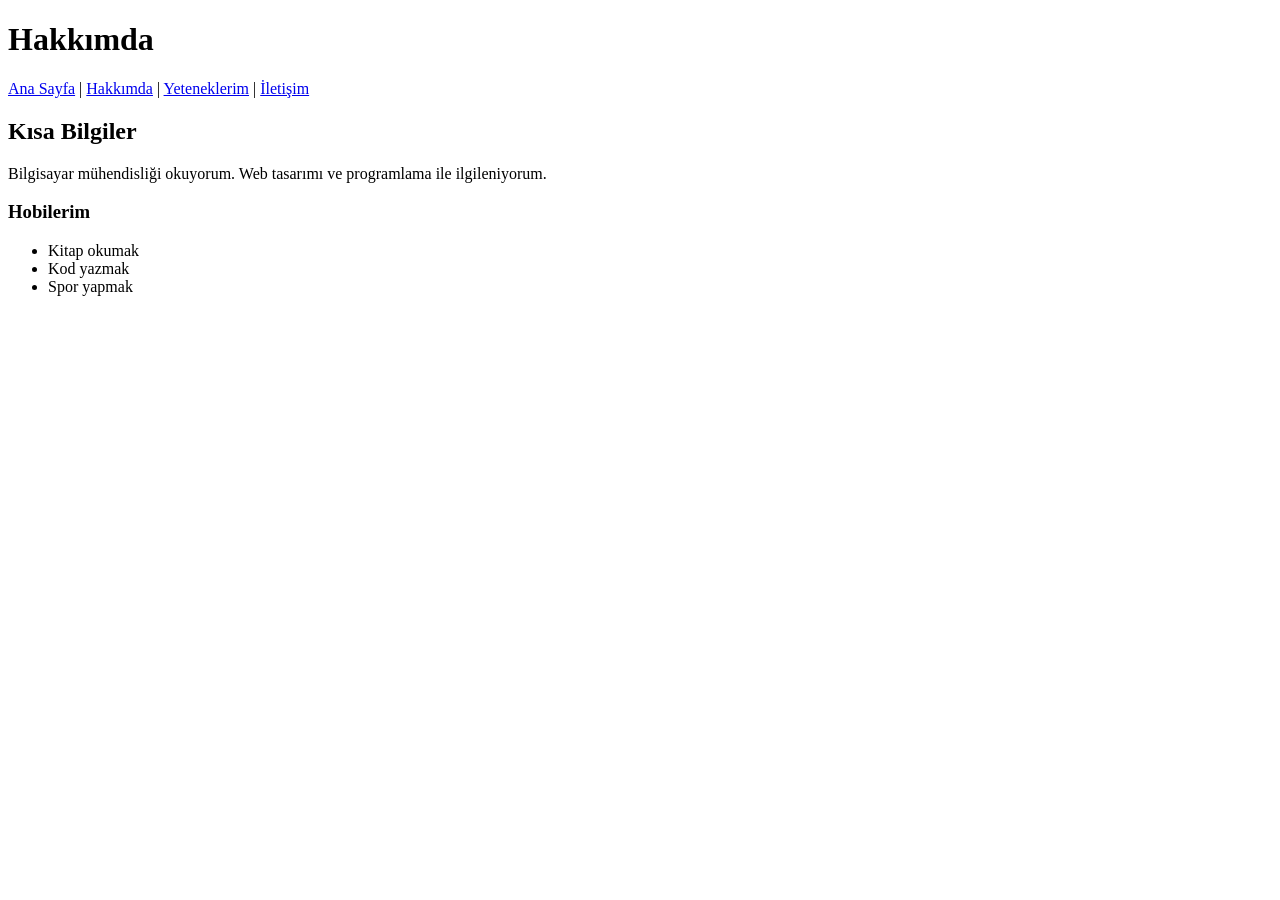
==== hakkimda.html @ 9bf404ff "Add files via upload" ====
<!DOCTYPE html>
<html lang="tr">
<head>
    <meta charset="UTF-8">
    <title>Hakkımda</title>
    <link rel="stylesheet" href="css/style.css">
</head>
<body>

    <header>
        <h1>Hakkımda</h1>
        <nav>
            <a href="index.html">Ana Sayfa</a> |
            <a href="hakkimda.html">Hakkımda</a> |
            <a href="yetenekler.html">Yeteneklerim</a> |
            <a href="iletisim.html">İletişim</a>
        </nav>
    </header>

    <main>
        <h2>Kısa Bilgiler</h2>
        <p>Bilgisayar mühendisliği okuyorum. Web tasarımı ve programlama ile ilgileniyorum.</p>
        
        <h3>Hobilerim</h3>
        <ul>
            <li>Kitap okumak</li>
            <li>Kod yazmak</li>
            <li>Spor yapmak</li>
        </ul>
    </main>

</body>
</html>
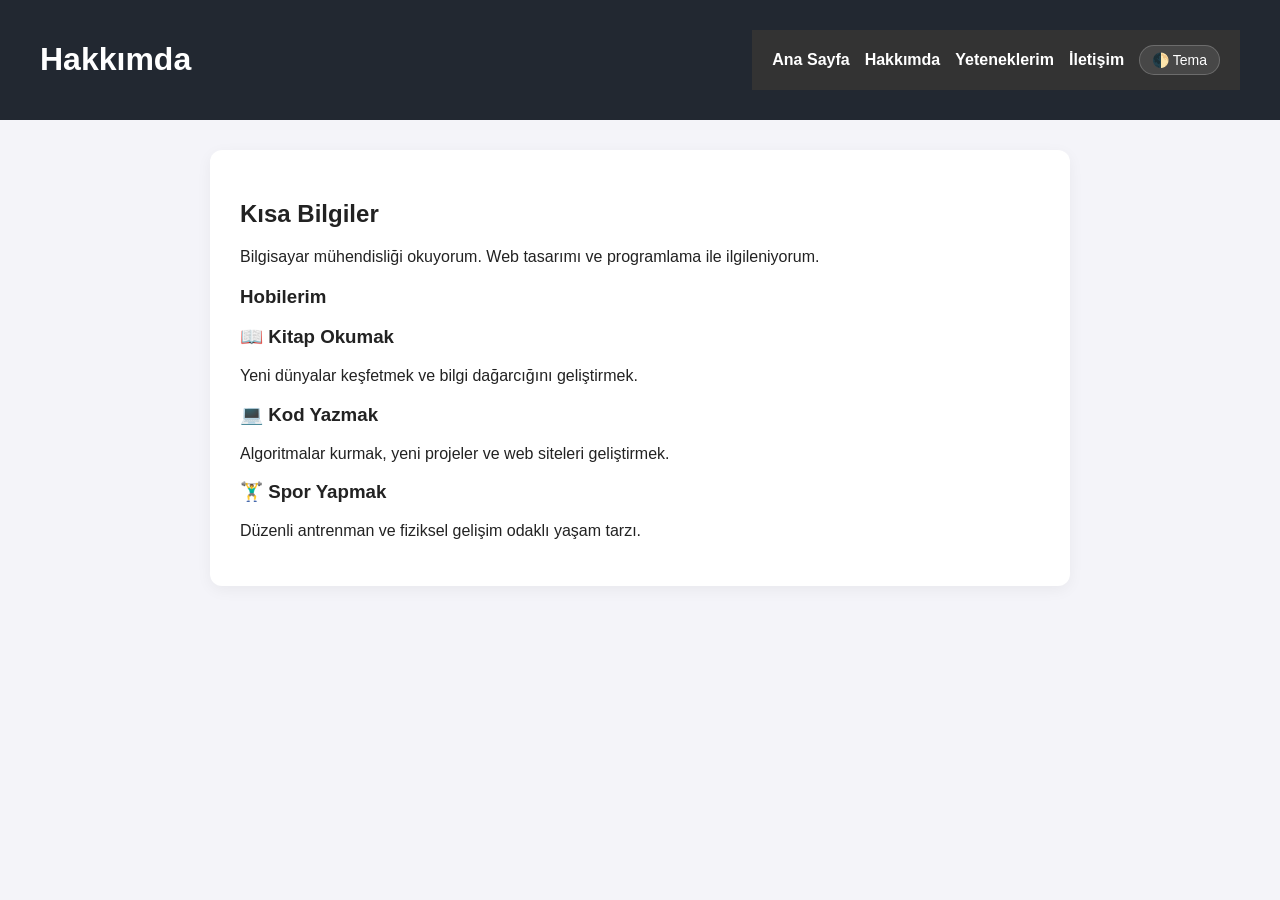
==== commit 675b1ec4: "Add files via upload" ====
--- a/hakkimda.html
+++ b/hakkimda.html
@@ -10,24 +10,51 @@
     <header>
         <h1>Hakkımda</h1>
         <nav>
-            <a href="index.html">Ana Sayfa</a> |
-            <a href="hakkimda.html">Hakkımda</a> |
-            <a href="yetenekler.html">Yeteneklerim</a> |
+            <a href="index.html">Ana Sayfa</a>
+            <a href="hakkimda.html">Hakkımda</a>
+            <a href="yetenekler.html">Yeteneklerim</a>
             <a href="iletisim.html">İletişim</a>
+            <button class="theme-toggle" onclick="toggleTheme()">🌓 Tema</button>
         </nav>
     </header>
 
     <main>
         <h2>Kısa Bilgiler</h2>
-        <p>Bilgisayar mühendisliği okuyorum. Web tasarımı ve programlama ile ilgileniyorum.</p>
+        <div class="card" style="margin-bottom: 20px;">
+            <p>Bilgisayar mühendisliği okuyorum. Web tasarımı ve programlama ile ilgileniyorum.</p>
+        </div>
         
         <h3>Hobilerim</h3>
-        <ul>
-            <li>Kitap okumak</li>
-            <li>Kod yazmak</li>
-            <li>Spor yapmak</li>
-        </ul>
+        <div class="card-grid">
+            <div class="card">
+                <h3>📖 Kitap Okumak</h3>
+                <p>Yeni dünyalar keşfetmek ve bilgi dağarcığını geliştirmek.</p>
+            </div>
+            <div class="card">
+                <h3>💻 Kod Yazmak</h3>
+                <p>Algoritmalar kurmak, yeni projeler ve web siteleri geliştirmek.</p>
+            </div>
+            <div class="card">
+                <h3>🏋️‍♂️ Spor Yapmak</h3>
+                <p>Düzenli antrenman ve fiziksel gelişim odaklı yaşam tarzı.</p>
+            </div>
+        </div>
     </main>
 
+    <script>
+        function toggleTheme() {
+            const html = document.documentElement;
+            if (html.getAttribute('data-theme') === 'dark') {
+                html.removeAttribute('data-theme');
+                localStorage.setItem('theme', 'light');
+            } else {
+                html.setAttribute('data-theme', 'dark');
+                localStorage.setItem('theme', 'dark');
+            }
+        }
+        if (localStorage.getItem('theme') === 'dark') {
+            document.documentElement.setAttribute('data-theme', 'dark');
+        }
+    </script>
 </body>
-</html>+</html>
--- a/css/style.css
+++ b/css/style.css
@@ -0,0 +1,181 @@
+:root {
+    --bg-color: #f4f4f9;
+    --text-color: #222;
+    --main-bg: #ffffff;
+    --header-bg: #222831;
+    --nav-bg: #333;
+    --card-bg: #ffffff;
+    --card-shadow: rgba(0, 0, 0, 0.05);
+    --border-color: #ddd;
+}
+
+[data-theme="dark"] {
+    --bg-color: #121212;
+    --text-color: #e0e0e0;
+    --main-bg: #1e1e1e;
+    --header-bg: #1a1a1a;
+    --nav-bg: #252525;
+    --card-bg: #242424;
+    --card-shadow: rgba(0, 0, 0, 0.4);
+    --border-color: #333;
+}
+
+body {
+    background-color: var(--bg-color);
+    color: var(--text-color);
+    font-family: Arial, sans-serif;
+    margin: 0;
+    padding: 0;
+    transition: background-color 0.3s ease, color 0.3s ease;
+}
+
+header {
+    background-color: var(--header-bg);
+    color: white;
+    padding: 20px 40px;
+    display: flex;
+    justify-content: space-between;
+    align-items: center;
+}
+
+nav {
+    background-color: var(--nav-bg);
+    padding: 15px 20px;
+    text-align: right;
+    display: flex;
+    justify-content: flex-end;
+    align-items: center;
+    gap: 15px;
+}
+
+nav a {
+    color: white;
+    text-decoration: none;
+    font-weight: bold;
+}
+
+nav a:hover {
+    color: #00adb5;
+}
+
+.theme-toggle {
+    background: rgba(255, 255, 255, 0.1);
+    border: 1px solid rgba(255, 255, 255, 0.2);
+    color: white;
+    padding: 6px 12px;
+    border-radius: 20px;
+    cursor: pointer;
+    font-size: 14px;
+    transition: background 0.2s;
+}
+
+.theme-toggle:hover {
+    background: rgba(255, 255, 255, 0.25);
+}
+
+main {
+    background-color: var(--main-bg);
+    padding: 30px;
+    margin: 30px auto;
+    max-width: 800px;
+    border-radius: 12px;
+    box-shadow: 0 4px 15px var(--card-shadow);
+    transition: background-color 0.3s ease;
+}
+
+.intro-container {
+    display: flex;
+    align-items: center;
+    justify-content: center;
+    gap: 30px;
+    background: var(--card-bg);
+    max-width: 800px;
+    margin: 50px auto;
+    padding: 40px;
+    border-radius: 12px;
+    box-shadow: 0 4px 15px var(--card-shadow);
+    transition: background-color 0.3s ease;
+}
+
+.profile-img {
+    width: 120px;
+    height: 120px;
+    border-radius: 50%;
+    object-fit: cover;
+    border: 3px solid #00adb5;
+    cursor: pointer;
+    transition: transform 0.2s ease;
+}
+
+.profile-img:hover {
+    transform: scale(1.03);
+}
+
+.intro-container h2 {
+    margin-top: 0;
+    font-size: 24px;
+}
+
+.intro-container p {
+    line-height: 1.6;
+    font-size: 16px;
+}
+
+/* --- Instagram Tarzı Açılır Pencere (Modal) ve Kapatma Tuşu --- */
+.modal {
+    display: none;
+    position: fixed;
+    top: 0;
+    left: 0;
+    width: 100%;
+    height: 100%;
+    background: rgba(0, 0, 0, 0.8);
+    backdrop-filter: blur(12px);
+    -webkit-backdrop-filter: blur(12px);
+    justify-content: center;
+    align-items: center;
+    z-index: 99999;
+}
+
+.modal:target {
+    display: flex;
+}
+
+.modal-content {
+    display: flex;
+    justify-content: center;
+    align-items: center;
+}
+
+.modal-content img {
+    width: 320px;
+    height: 320px;
+    border-radius: 50%;
+    object-fit: cover;
+    border: 3px solid rgba(255, 255, 255, 0.3);
+    box-shadow: 0 10px 40px rgba(0, 0, 0, 0.6);
+}
+
+.modal-close {
+    position: fixed;
+    top: 30px;
+    right: 40px;
+    color: #fff;
+    font-size: 36px;
+    text-decoration: none;
+    font-weight: bold;
+    background: rgba(255, 255, 255, 0.2);
+    width: 50px;
+    height: 50px;
+    border-radius: 50%;
+    display: flex;
+    justify-content: center;
+    align-items: center;
+    z-index: 100000;
+    transition: background 0.2s, transform 0.2s;
+}
+
+.modal-close:hover {
+    background: rgba(255, 255, 255, 0.4);
+    transform: scale(1.1);
+}
